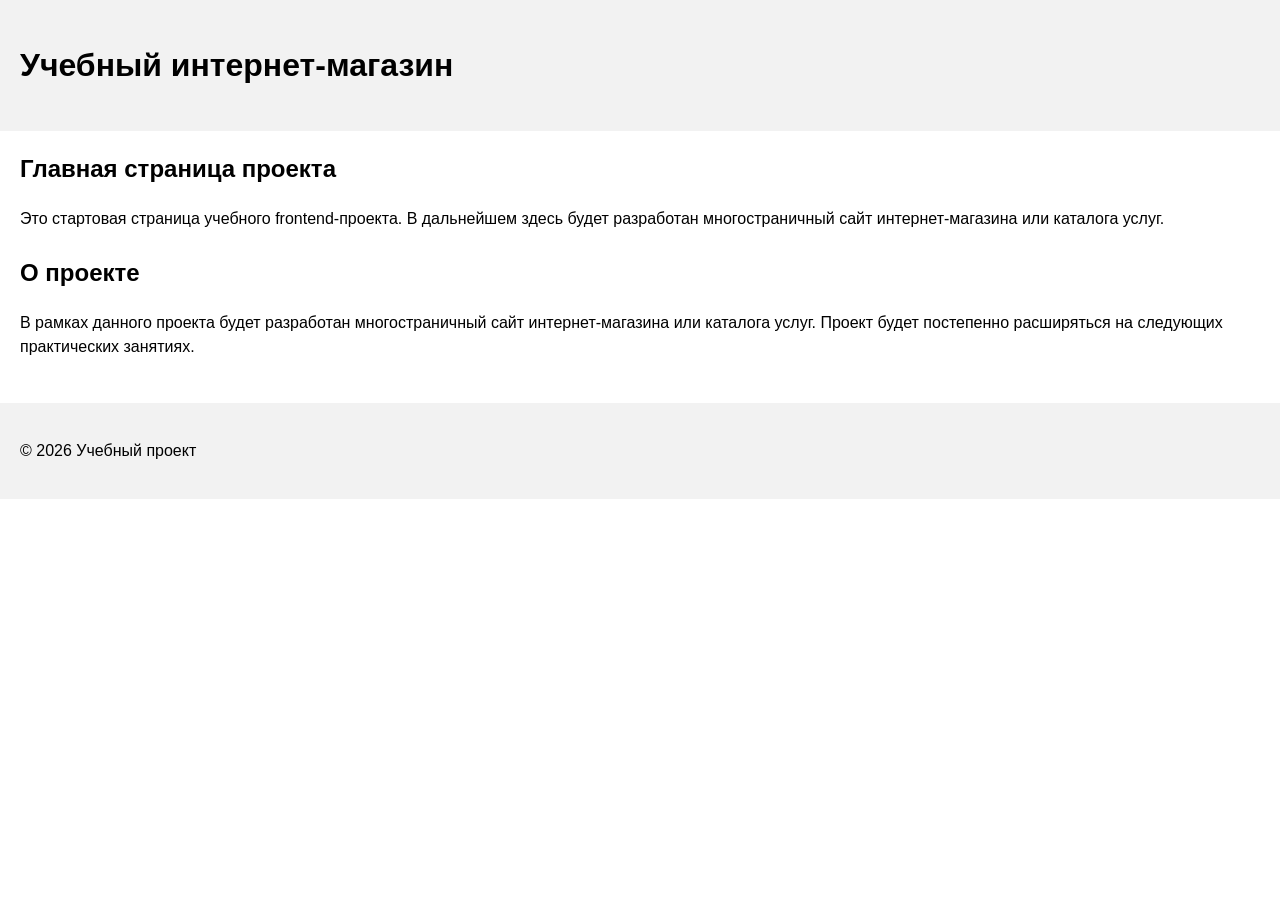
==== index.html @ 5145266f "feat: add project description section" ====
<!DOCTYPE html>
<html lang="ru">
<head>
  <meta charset="UTF-8">
  <meta name="viewport" content="width=device-width, initial-scale=1.0">
  <title>Каталог товаров</title>
  <link rel="stylesheet" href="css/style.css">
</head>
<body>
  <header>
    <h1>Учебный интернет-магазин</h1>
  </header>

  <main>
    <section>
      <h2>Главная страница проекта</h2>
      <p>
        Это стартовая страница учебного frontend-проекта.
        В дальнейшем здесь будет разработан многостраничный сайт
        интернет-магазина или каталога услуг.
      </p>
    </section>
    <section>
        <h2>О проекте</h2>
        <p>
            В рамках данного проекта будет разработан многостраничный сайт
            интернет-магазина или каталога услуг. Проект будет постепенно
            расширяться на следующих практических занятиях.
        </p>
    </section>
  </main>

  <footer>
    <p>&copy; 2026 Учебный проект</p>
  </footer>
</body>
</html>
---- css/style.css ----
body {
  margin: 0;
  font-family: Arial, sans-serif;
  line-height: 1.5;
}

header,
main,
footer {
  padding: 20px;
}

header {
  background-color: #f2f2f2;
}

footer {
  background-color: #f2f2f2;
}

section {
  margin-bottom: 24px;
}

section h2 {
  margin-top: 0;
}
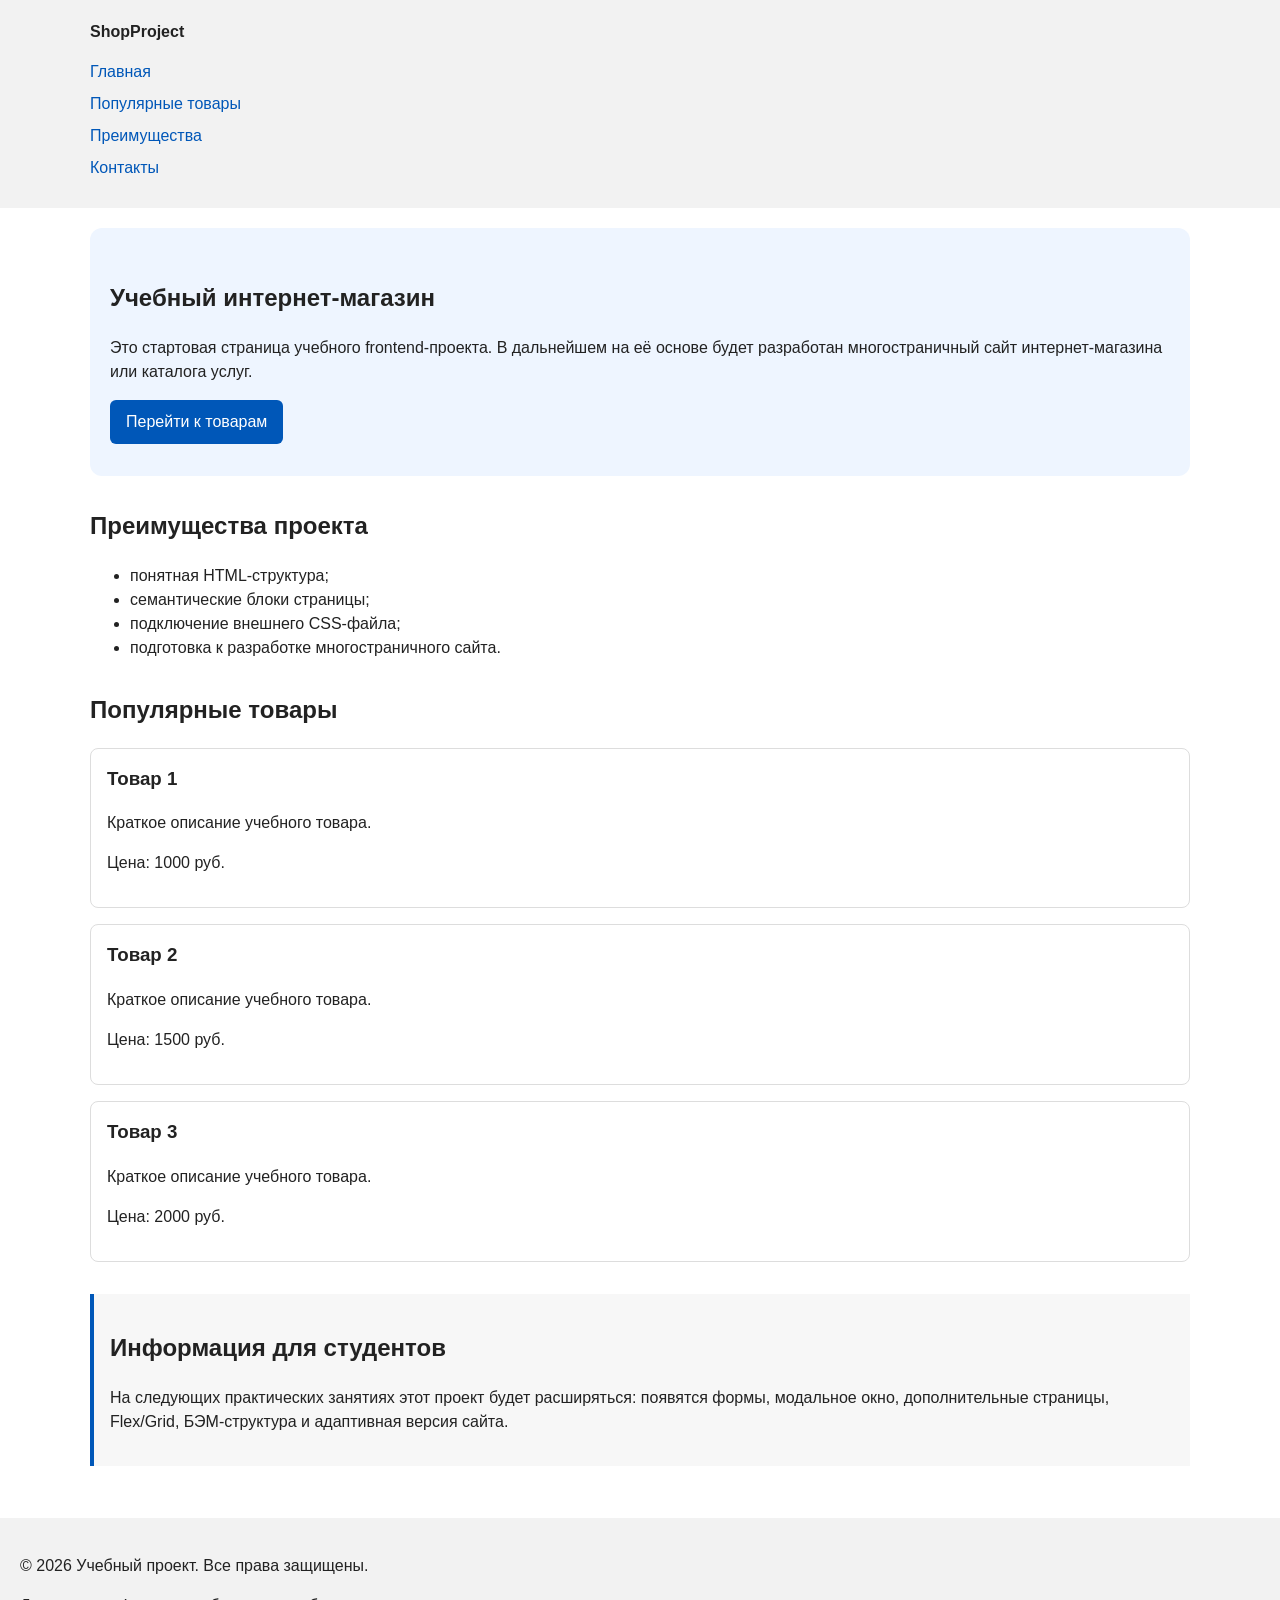
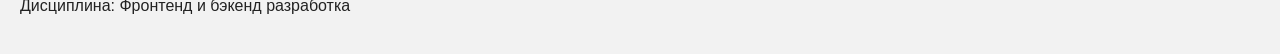
==== commit e91d4df8: "feat: add semantic HTML structure and base CSS styles" ====
--- a/index.html
+++ b/index.html
@@ -3,35 +3,86 @@
 <head>
   <meta charset="UTF-8">
   <meta name="viewport" content="width=device-width, initial-scale=1.0">
-  <title>Каталог товаров</title>
+  <title>Учебный интернет-магазин</title>
   <link rel="stylesheet" href="css/style.css">
 </head>
 <body>
-  <header>
-    <h1>Учебный интернет-магазин</h1>
-  </header>
 
-  <main>
-    <section>
-      <h2>Главная страница проекта</h2>
-      <p>
-        Это стартовая страница учебного frontend-проекта.
-        В дальнейшем здесь будет разработан многостраничный сайт
-        интернет-магазина или каталога услуг.
-      </p>
-    </section>
-    <section>
-        <h2>О проекте</h2>
-        <p>
-            В рамках данного проекта будет разработан многостраничный сайт
-            интернет-магазина или каталога услуг. Проект будет постепенно
-            расширяться на следующих практических занятиях.
-        </p>
-    </section>
-  </main>
+<header>
+  <div class="site-header">
+    <a class="site-logo" href="index.html">ShopProject</a>
 
-  <footer>
-    <p>&copy; 2026 Учебный проект</p>
-  </footer>
+    <nav class="site-nav" aria-label="Основная навигация">
+      <ul class="site-nav__list">
+        <li><a href="index.html">Главная</a></li>
+        <li><a href="#popular">Популярные товары</a></li>
+        <li><a href="#advantages">Преимущества</a></li>
+        <li><a href="#contacts">Контакты</a></li>
+      </ul>
+    </nav>
+  </div>
+</header>
+
+<main>
+
+  <section class="hero">
+  <h1>Учебный интернет-магазин</h1>
+  <p>
+    Это стартовая страница учебного frontend-проекта.
+    В дальнейшем на её основе будет разработан многостраничный сайт
+    интернет-магазина или каталога услуг.
+  </p>
+  <a class="button" href="#popular">Перейти к товарам</a>
+</section>
+
+<section class="section" id="advantages">
+  <h2>Преимущества проекта</h2>
+
+  <ul class="advantages-list">
+    <li>понятная HTML-структура;</li>
+    <li>семантические блоки страницы;</li>
+    <li>подключение внешнего CSS-файла;</li>
+    <li>подготовка к разработке многостраничного сайта.</li>
+  </ul>
+</section>
+
+<section class="section" id="popular">
+  <h2>Популярные товары</h2>
+
+  <article class="product-card">
+    <h3>Товар 1</h3>
+    <p>Краткое описание учебного товара.</p>
+    <p>Цена: 1000 руб.</p>
+  </article>
+
+  <article class="product-card">
+    <h3>Товар 2</h3>
+    <p>Краткое описание учебного товара.</p>
+    <p>Цена: 1500 руб.</p>
+  </article>
+
+  <article class="product-card">
+    <h3>Товар 3</h3>
+    <p>Краткое описание учебного товара.</p>
+    <p>Цена: 2000 руб.</p>
+  </article>
+</section>
+
+<aside class="aside-info">
+  <h2>Информация для студентов</h2>
+  <p>
+    На следующих практических занятиях этот проект будет расширяться:
+    появятся формы, модальное окно, дополнительные страницы, Flex/Grid,
+    БЭМ-структура и адаптивная версия сайта.
+  </p>
+</aside>
+
+</main>
+
+<footer id="contacts">
+  <p>&copy; 2026 Учебный проект. Все права защищены.</p>
+  <p>Дисциплина: Фронтенд и бэкенд разработка</p>
+</footer>
+
 </body>
 </html>
--- a/css/style.css
+++ b/css/style.css
@@ -1,27 +1,170 @@
+/* 
+  Универсальное правило для всех элементов.
+  border-box делает расчёт размеров более понятным:
+  width включает content, padding и border.
+*/
+* {
+  box-sizing: border-box;
+}
+
+/*
+  Убираем стандартный внешний отступ браузера у body.
+  Без этого вокруг страницы может появиться белая рамка.
+*/
 body {
   margin: 0;
   font-family: Arial, sans-serif;
   line-height: 1.5;
+  color: #222222;
+  background-color: #ffffff;
 }
 
+/*
+  Задаём внутренние отступы для основных областей страницы.
+  Это делает содержимое визуально отделённым от краёв окна браузера.
+*/
 header,
 main,
 footer {
   padding: 20px;
 }
 
+/*
+  Оформляем шапку страницы.
+  Пока используется простой светло-серый фон.
+*/
 header {
   background-color: #f2f2f2;
 }
 
+/*
+  Оформляем подвал страницы тем же фоном,
+  чтобы визуально отделить его от основного содержимого.
+*/
 footer {
   background-color: #f2f2f2;
 }
 
-section {
-  margin-bottom: 24px;
+/*
+  Ограничиваем ширину содержимого шапки,
+  чтобы оно не растягивалось слишком сильно на широких экранах.
+*/
+.site-header {
+  max-width: 1100px;
+  margin: 0 auto;
 }
 
-section h2 {
+/*
+  Оформляем текстовый логотип.
+*/
+.site-logo {
+  font-weight: bold;
+  text-decoration: none;
+  color: #222222;
+}
+
+/*
+  Убираем стандартные отступы и маркеры списка навигации.
+*/
+.site-nav__list {
+  padding: 0;
+  margin: 16px 0 0;
+  list-style: none;
+}
+
+/*
+  Добавляем расстояние между пунктами меню.
+*/
+.site-nav__list li {
+  margin-bottom: 8px;
+}
+
+/*
+  Оформляем ссылки меню.
+*/
+.site-nav__list a {
+  color: #0057b8;
+  text-decoration: none;
+}
+
+/*
+  При наведении мыши подчёркиваем ссылку.
+  Подробно состояния интерфейса будут рассмотрены в практической работе 1.7.
+*/
+.site-nav__list a:hover {
+  text-decoration: underline;
+}
+
+/*
+  Hero-блок — первый крупный блок страницы.
+  Он визуально отделяется от остальных разделов фоном и отступами.
+*/
+.hero {
+  max-width: 1100px;
+  margin: 0 auto 32px;
+  padding: 32px 20px;
+  background-color: #eef5ff;
+  border-radius: 12px;
+}
+
+/*
+  Общий класс для разделов страницы.
+*/
+.section {
+  max-width: 1100px;
+  margin: 0 auto 32px;
+}
+
+/*
+  Убираем лишний верхний отступ у заголовков разделов.
+*/
+.section h2 {
   margin-top: 0;
-}+}
+/*
+  Карточка товара — самостоятельный блок.
+  На следующих занятиях карточки будут доработаны и выстроены в сетку.
+*/
+.product-card {
+  margin-bottom: 16px;
+  padding: 16px;
+  border: 1px solid #dddddd;
+  border-radius: 8px;
+  background-color: #ffffff;
+}
+
+/*
+  Убираем лишний верхний отступ у заголовка карточки.
+*/
+.product-card h3 {
+  margin-top: 0;
+}
+/*
+  Пока это обычная ссылка, но визуально она оформляется как кнопка.
+*/
+.button {
+  display: inline-block;
+  padding: 10px 16px;
+  color: #ffffff;
+  background-color: #0057b8;
+  text-decoration: none;
+  border-radius: 6px;
+}
+
+/*
+  Простое состояние наведения для кнопки.
+*/
+.button:hover {
+  background-color: #003f86;
+}
+
+/*
+  Дополнительный информационный блок.
+*/
+.aside-info {
+  max-width: 1100px;
+  margin: 0 auto 32px;
+  padding: 16px;
+  border-left: 4px solid #0057b8;
+  background-color: #f7f7f7;
+}
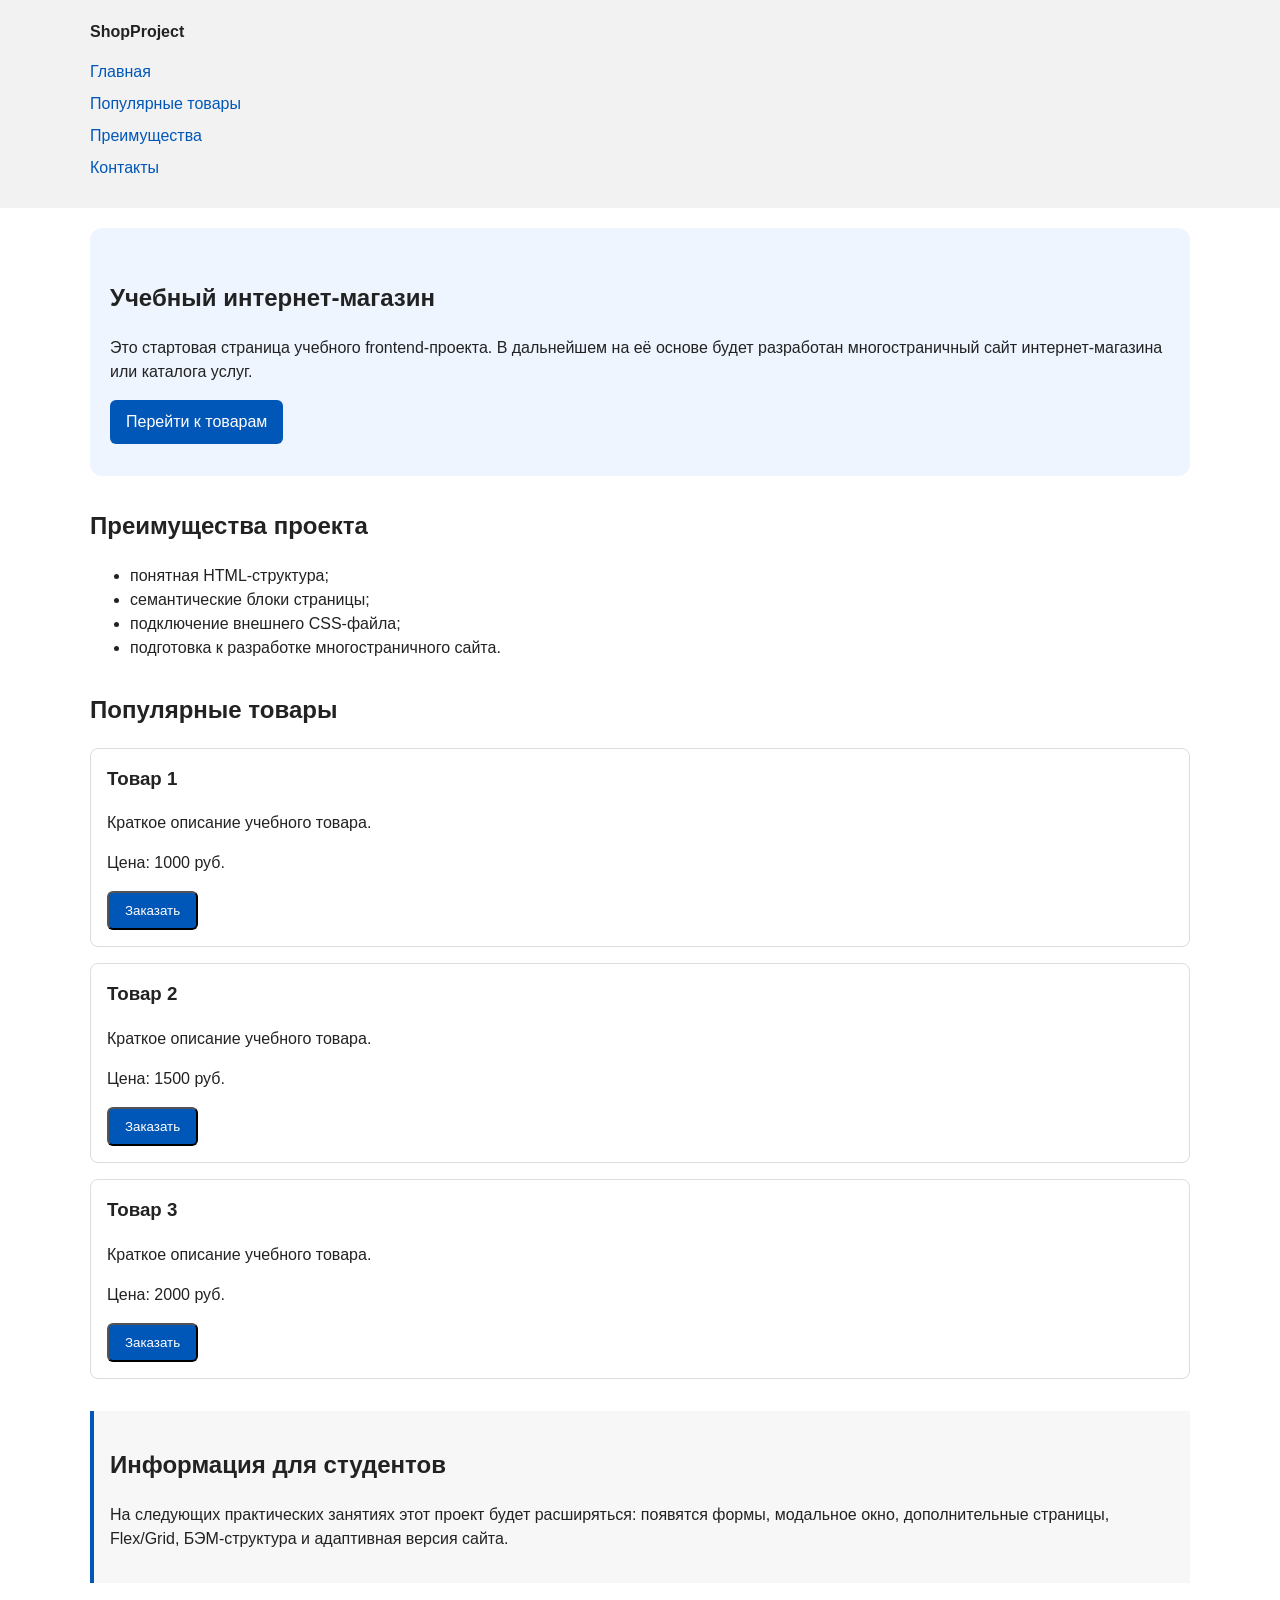
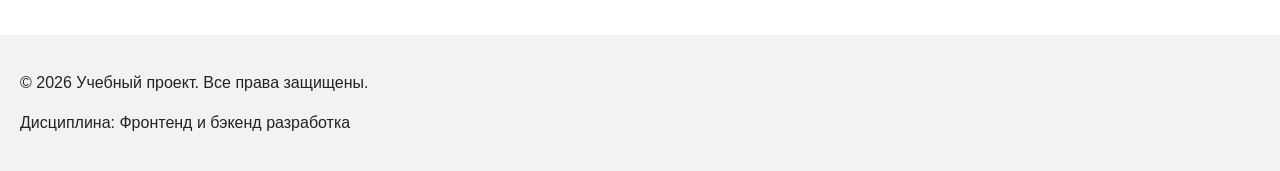
==== commit f6b30985: "feat: add order form modal and validation" ====
--- a/index.html
+++ b/index.html
@@ -5,6 +5,7 @@
   <meta name="viewport" content="width=device-width, initial-scale=1.0">
   <title>Учебный интернет-магазин</title>
   <link rel="stylesheet" href="css/style.css">
+  <script src="js/main.js" defer></script>
 </head>
 <body>
 
@@ -53,18 +54,30 @@
     <h3>Товар 1</h3>
     <p>Краткое описание учебного товара.</p>
     <p>Цена: 1000 руб.</p>
+    <button class="button product-card__button" type="button" data-product="Товар 1">
+      Заказать
+    </button>
+
   </article>
 
   <article class="product-card">
     <h3>Товар 2</h3>
     <p>Краткое описание учебного товара.</p>
     <p>Цена: 1500 руб.</p>
+    <button class="button product-card__button" type="button" data-product="Товар 2">
+      Заказать
+    </button>
+
   </article>
 
   <article class="product-card">
     <h3>Товар 3</h3>
     <p>Краткое описание учебного товара.</p>
     <p>Цена: 2000 руб.</p>
+    <button class="button product-card__button" type="button" data-product="Товар 3">
+        Заказать
+    </button>
+
   </article>
 </section>
 
@@ -84,5 +97,102 @@
   <p>Дисциплина: Фронтенд и бэкенд разработка</p>
 </footer>
 
+<dialog class="order-dialog" id="order-dialog" aria-labelledby="order-dialog-title">
+  <h2 id="order-dialog-title">Оформление заявки</h2>
+
+  <form class="order-form" id="order-form" action="#" method="post" novalidate>
+    <input id="selected-product" name="selected-product" type="hidden">
+
+    <div class="form-field">
+      <label for="order-name">Имя</label>
+      <input
+        id="order-name"
+        name="name"
+        type="text"
+        placeholder="Введите ваше имя"
+        minlength="2"
+        autocomplete="given-name"
+        required
+      >
+    </div>
+
+    <div class="form-field">
+      <label for="order-email">E-mail</label>
+      <input
+        id="order-email"
+        name="email"
+        type="email"
+        placeholder="example@mail.ru"
+        autocomplete="email"
+        required
+      >
+    </div>
+
+    <div class="form-field">
+      <label for="order-phone">Телефон</label>
+      <input
+        id="order-phone"
+        name="phone"
+        type="tel"
+        inputmode="tel"
+        placeholder="+7 (900) 000-00-00"
+        pattern="^\+7 \(\d{3}\) \d{3}-\d{2}-\d{2}$"
+        required
+      >
+      <small>Формат: +7 (900) 000-00-00</small>
+    </div>
+
+    <div class="form-field">
+      <label for="order-date">Дата связи</label>
+      <input
+        id="order-date"
+        name="date"
+        type="date"
+      >
+    </div>
+
+    <div class="form-field">
+      <label for="order-topic">Тема заявки</label>
+      <select id="order-topic" name="topic" required>
+        <option value="">Выберите тему</option>
+        <option value="product">Заказ товара</option>
+        <option value="consultation">Консультация</option>
+        <option value="delivery">Доставка</option>
+      </select>
+    </div>
+
+    <div class="form-field">
+      <label for="order-comment">Комментарий</label>
+      <textarea
+        id="order-comment"
+        name="comment"
+        rows="4"
+        placeholder="Укажите дополнительную информацию"
+      ></textarea>
+    </div>
+
+    <div class="form-field form-field--checkbox">
+      <label>
+        <input
+          id="order-agreement"
+          name="agreement"
+          type="checkbox"
+          required
+        >
+        Я согласен на обработку данных
+      </label>
+    </div>
+
+    <div class="form-actions">
+      <button type="button" id="close-order-dialog">Закрыть</button>
+      <button type="submit">Отправить заявку</button>
+    </div>
+  </form>
+</dialog>
+
+<p class="success-message" id="success-message" hidden>
+  Форма успешно отправлена!
+</p>
+
 </body>
 </html>
--- a/css/style.css
+++ b/css/style.css
@@ -168,3 +168,105 @@
   border-left: 4px solid #0057b8;
   background-color: #f7f7f7;
 }
+
+/*
+  Модальное окно.
+  Элемент dialog сам умеет открываться поверх страницы.
+*/
+.order-dialog {
+  width: min(100% - 32px, 560px);
+  padding: 24px;
+  border: none;
+  border-radius: 12px;
+}
+
+/*
+  Затемнение фона за модальным окном.
+*/
+.order-dialog::backdrop {
+  background-color: rgba(0, 0, 0, 0.5);
+}
+
+/*
+  Поле формы.
+  Каждый блок получает нижний отступ.
+*/
+.form-field {
+  margin-bottom: 16px;
+}
+
+/*
+  Подпись поля.
+*/
+.form-field label {
+  display: block;
+  margin-bottom: 6px;
+}
+
+/*
+  Основные поля формы.
+*/
+.form-field input,
+.form-field select,
+.form-field textarea {
+  width: 100%;
+  padding: 10px 12px;
+  border: 1px solid #cccccc;
+  border-radius: 6px;
+  font: inherit;
+}
+
+/*
+  Checkbox не должен занимать всю ширину.
+*/
+.form-field input[type="checkbox"] {
+  width: auto;
+}
+
+/*
+  Подсказка под полем телефона.
+*/
+.form-field small {
+  display: block;
+  margin-top: 4px;
+  color: #666666;
+}
+
+/*
+  Видимый фокус для клавиатурной навигации.
+*/
+.form-field input:focus-visible,
+.form-field select:focus-visible,
+.form-field textarea:focus-visible,
+.form-actions button:focus-visible {
+  outline: 2px solid #0057b8;
+  outline-offset: 2px;
+}
+
+/*
+  Подсветка ошибочных полей.
+  Атрибут aria-invalid будет добавляться через JavaScript.
+*/
+[aria-invalid="true"] {
+  border-color: #b00020;
+}
+
+/*
+  Кнопки формы.
+*/
+.form-actions {
+  display: flex;
+  gap: 12px;
+  margin-top: 20px;
+}
+
+/*
+  Сообщение об успешной отправке.
+*/
+.success-message {
+  max-width: 1100px;
+  margin: 24px auto;
+  padding: 16px;
+  border-left: 4px solid #168a2f;
+  background-color: #eefaf0;
+}
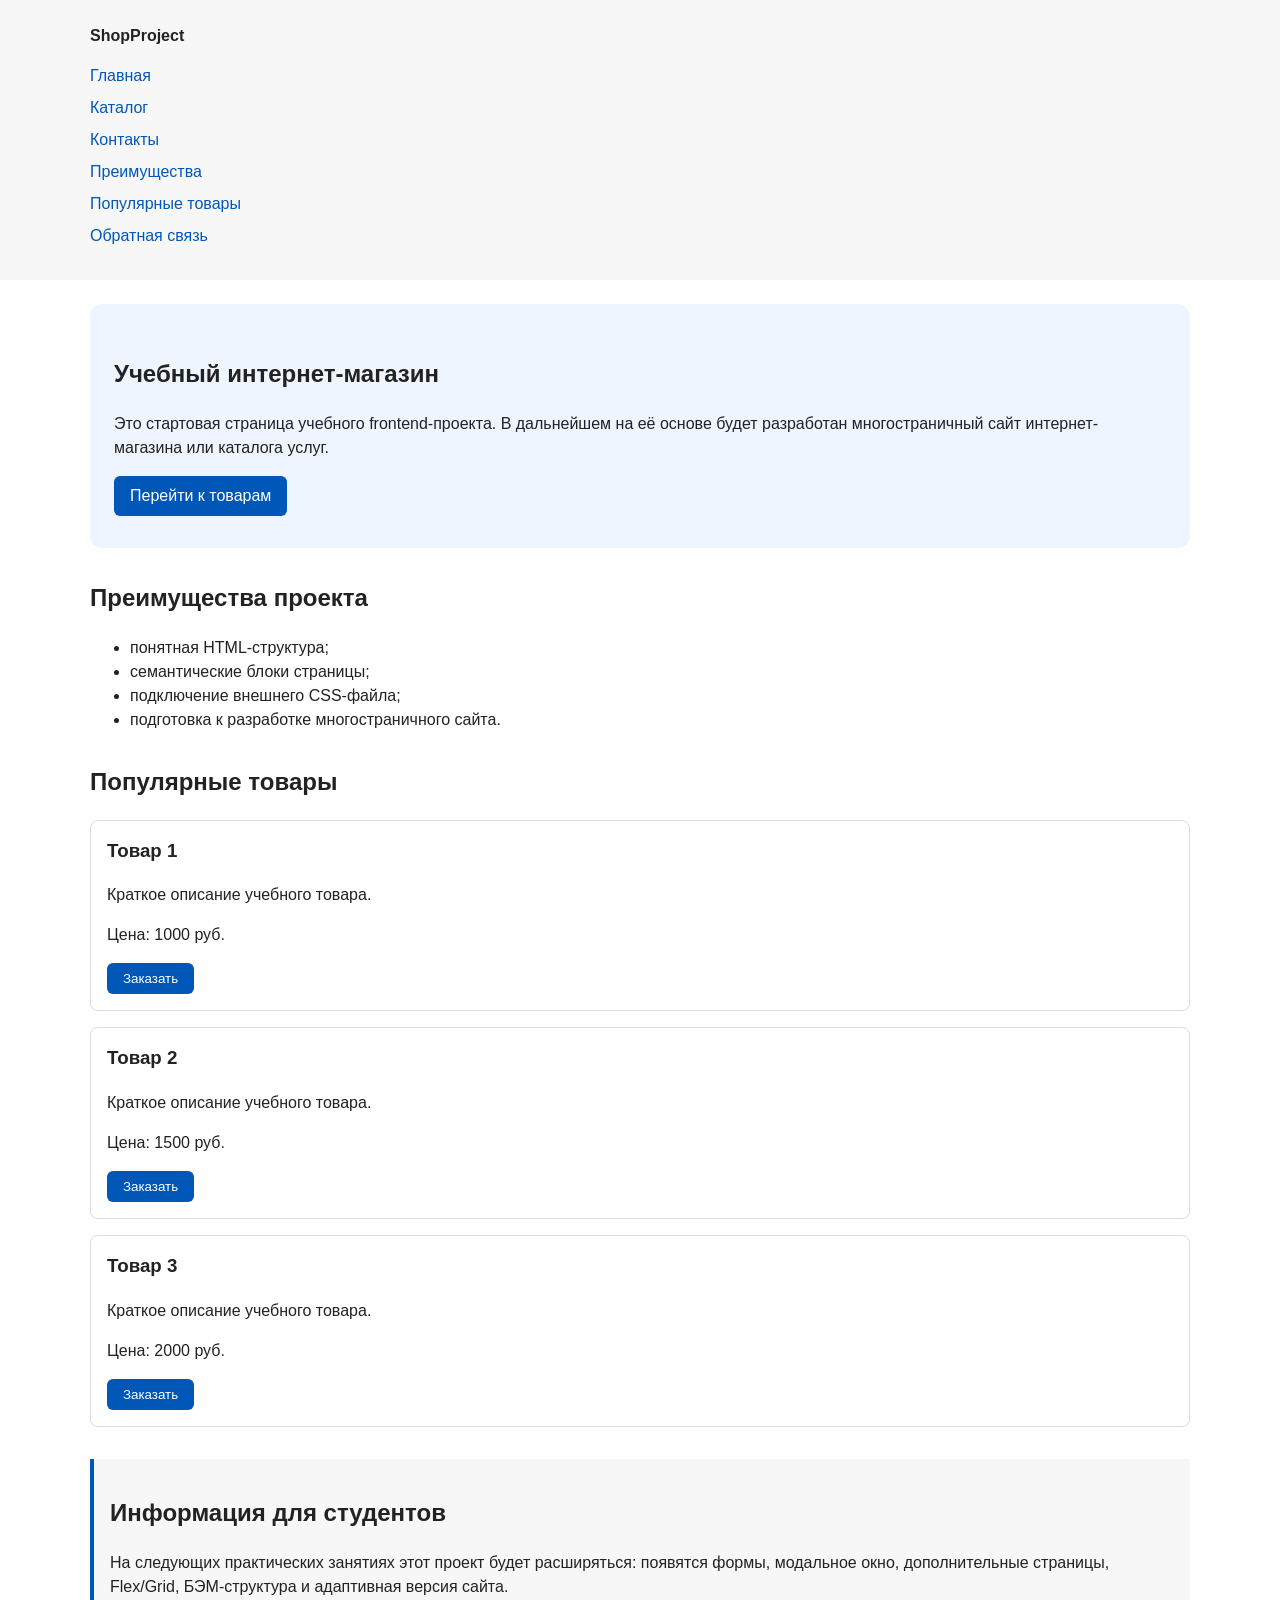
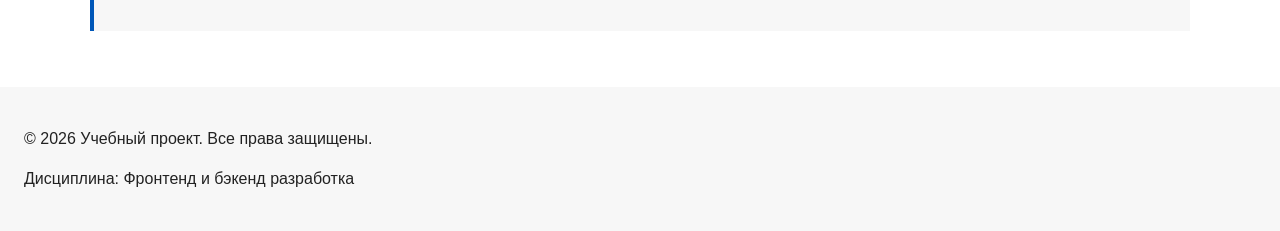
==== commit 7863487e: "feat: add multi-page structure navigation and anchors" ====
--- a/index.html
+++ b/index.html
@@ -16,9 +16,11 @@
     <nav class="site-nav" aria-label="Основная навигация">
       <ul class="site-nav__list">
         <li><a href="index.html">Главная</a></li>
-        <li><a href="#popular">Популярные товары</a></li>
-        <li><a href="#advantages">Преимущества</a></li>
-        <li><a href="#contacts">Контакты</a></li>
+        <li><a href="catalog.html">Каталог</a></li>
+        <li><a href="contacts.html">Контакты</a></li>
+        <li><a href="index.html#advantages">Преимущества</a></li>
+        <li><a href="index.html#popular">Популярные товары</a></li>
+        <li><a href="index.html#contacts">Обратная связь</a></li>
       </ul>
     </nav>
   </div>
--- a/css/style.css
+++ b/css/style.css
@@ -1,272 +1,277 @@
-/* 
-  Универсальное правило для всех элементов.
-  border-box делает расчёт размеров более понятным:
-  width включает content, padding и border.
-*/
+/* ===============================
+   1. Переменные проекта
+   =============================== */
+
+:root {
+  /* Основные цвета проекта */
+  --color-bg: #ffffff;
+  --color-text: #222222;
+  --color-muted: #666666;
+  --color-primary: #0057b8;
+  --color-primary-dark: #003f86;
+  --color-border: #dddddd;
+  --color-surface: #f7f7f7;
+  --color-surface-accent: #eef5ff;
+  --color-danger: #b00020;
+  --color-success: #168a2f;
+  --color-success-bg: #eefaf0;
+  --color-white: #ffffff;
+
+  /* Отступы */
+  --space-xs: 4px;
+  --space-sm: 8px;
+  --space-md: 16px;
+  --space-lg: 24px;
+  --space-xl: 32px;
+
+  /* Скругления */
+  --radius-sm: 6px;
+  --radius-md: 8px;
+  --radius-lg: 12px;
+
+  /* Размеры */
+  --container-width: 1100px;
+}
+
+/* ===============================
+   2. Базовые стили
+   =============================== */
+
 * {
   box-sizing: border-box;
 }
 
-/*
-  Убираем стандартный внешний отступ браузера у body.
-  Без этого вокруг страницы может появиться белая рамка.
-*/
 body {
   margin: 0;
   font-family: Arial, sans-serif;
   line-height: 1.5;
-  color: #222222;
-  background-color: #ffffff;
-}
-
-/*
-  Задаём внутренние отступы для основных областей страницы.
-  Это делает содержимое визуально отделённым от краёв окна браузера.
-*/
+  color: var(--color-text);
+  background-color: var(--color-bg);
+}
+
 header,
 main,
 footer {
-  padding: 20px;
-}
-
-/*
-  Оформляем шапку страницы.
-  Пока используется простой светло-серый фон.
-*/
+  padding: var(--space-lg);
+}
+
 header {
-  background-color: #f2f2f2;
-}
-
-/*
-  Оформляем подвал страницы тем же фоном,
-  чтобы визуально отделить его от основного содержимого.
-*/
+  background-color: var(--color-surface);
+}
+
 footer {
-  background-color: #f2f2f2;
-}
-
-/*
-  Ограничиваем ширину содержимого шапки,
-  чтобы оно не растягивалось слишком сильно на широких экранах.
-*/
+  background-color: var(--color-surface);
+}
+
+/* ===============================
+   3. Общие элементы интерфейса
+   =============================== */
+
+a {
+  color: var(--color-primary);
+}
+
+a:hover {
+  color: var(--color-primary-dark);
+}
+
+a:focus-visible {
+  outline: 2px solid var(--color-primary);
+  outline-offset: 3px;
+}
+
 .site-header {
   max-width: 1100px;
   margin: 0 auto;
 }
 
-/*
-  Оформляем текстовый логотип.
-*/
 .site-logo {
   font-weight: bold;
   text-decoration: none;
   color: #222222;
 }
 
-/*
-  Убираем стандартные отступы и маркеры списка навигации.
-*/
 .site-nav__list {
   padding: 0;
   margin: 16px 0 0;
   list-style: none;
 }
 
-/*
-  Добавляем расстояние между пунктами меню.
-*/
 .site-nav__list li {
   margin-bottom: 8px;
 }
 
-/*
-  Оформляем ссылки меню.
-*/
 .site-nav__list a {
   color: #0057b8;
   text-decoration: none;
 }
 
-/*
-  При наведении мыши подчёркиваем ссылку.
-  Подробно состояния интерфейса будут рассмотрены в практической работе 1.7.
-*/
 .site-nav__list a:hover {
   text-decoration: underline;
 }
 
-/*
-  Hero-блок — первый крупный блок страницы.
-  Он визуально отделяется от остальных разделов фоном и отступами.
-*/
+/* ===============================
+   4. Компоненты страницы
+   =============================== */
+
 .hero {
-  max-width: 1100px;
-  margin: 0 auto 32px;
-  padding: 32px 20px;
-  background-color: #eef5ff;
-  border-radius: 12px;
-}
-
-/*
-  Общий класс для разделов страницы.
-*/
+  max-width: var(--container-width);
+  margin: 0 auto var(--space-xl);
+  padding: var(--space-xl) var(--space-lg);
+  background-color: var(--color-surface-accent);
+  border-radius: var(--radius-lg);
+}
+
 .section {
-  max-width: 1100px;
-  margin: 0 auto 32px;
-}
-
-/*
-  Убираем лишний верхний отступ у заголовков разделов.
-*/
+  max-width: var(--container-width);
+  margin: 0 auto var(--space-xl);
+}
+
 .section h2 {
   margin-top: 0;
 }
-/*
-  Карточка товара — самостоятельный блок.
-  На следующих занятиях карточки будут доработаны и выстроены в сетку.
-*/
+
 .product-card {
-  margin-bottom: 16px;
-  padding: 16px;
-  border: 1px solid #dddddd;
-  border-radius: 8px;
-  background-color: #ffffff;
-}
-
-/*
-  Убираем лишний верхний отступ у заголовка карточки.
-*/
+  margin-bottom: var(--space-md);
+  padding: var(--space-md);
+  border: 1px solid var(--color-border);
+  border-radius: var(--radius-md);
+  background-color: var(--color-bg);
+}
+
+.product-card:hover {
+  border-color: var(--color-primary);
+}
+
 .product-card h3 {
   margin-top: 0;
 }
-/*
-  Пока это обычная ссылка, но визуально она оформляется как кнопка.
-*/
+
 .button {
   display: inline-block;
-  padding: 10px 16px;
+  padding: var(--space-sm) var(--space-md);
+  color: var(--color-white);
+  background-color: var(--color-primary);
+  text-decoration: none;
+  border: none;
+  border-radius: var(--radius-sm);
+  cursor: pointer;
+}
+
+.button:hover {
+  background-color: var(--color-primary-dark);
   color: #ffffff;
-  background-color: #0057b8;
-  text-decoration: none;
-  border-radius: 6px;
-}
-
-/*
-  Простое состояние наведения для кнопки.
-*/
-.button:hover {
-  background-color: #003f86;
-}
-
-/*
-  Дополнительный информационный блок.
-*/
+}
+
+.button:focus-visible {
+  outline: 2px solid var(--color-primary);
+  outline-offset: 3px;
+}
+
+.button:disabled {
+  opacity: 0.6;
+  cursor: not-allowed;
+}
+
 .aside-info {
-  max-width: 1100px;
-  margin: 0 auto 32px;
-  padding: 16px;
-  border-left: 4px solid #0057b8;
-  background-color: #f7f7f7;
-}
-
-/*
-  Модальное окно.
-  Элемент dialog сам умеет открываться поверх страницы.
-*/
+  max-width: var(--container-width);
+  margin: 0 auto var(--space-xl);
+  padding: var(--space-md);
+  border-left: 4px solid var(--color-primary);
+  background-color: var(--color-surface);
+}
+
+/* ===============================
+   5. Форма и модальное окно
+   =============================== */
+
 .order-dialog {
   width: min(100% - 32px, 560px);
-  padding: 24px;
+  padding: var(--space-lg);
   border: none;
-  border-radius: 12px;
-}
-
-/*
-  Затемнение фона за модальным окном.
-*/
+  border-radius: var(--radius-lg);
+}
+
 .order-dialog::backdrop {
   background-color: rgba(0, 0, 0, 0.5);
 }
 
-/*
-  Поле формы.
-  Каждый блок получает нижний отступ.
-*/
 .form-field {
-  margin-bottom: 16px;
-}
-
-/*
-  Подпись поля.
-*/
+  margin-bottom: var(--space-md);
+}
+
 .form-field label {
   display: block;
-  margin-bottom: 6px;
-}
-
-/*
-  Основные поля формы.
-*/
+  margin-bottom: var(--space-xs);
+}
+
 .form-field input,
 .form-field select,
 .form-field textarea {
   width: 100%;
   padding: 10px 12px;
-  border: 1px solid #cccccc;
-  border-radius: 6px;
+  border: 1px solid var(--color-border);
+  border-radius: var(--radius-sm);
   font: inherit;
 }
 
-/*
-  Checkbox не должен занимать всю ширину.
-*/
 .form-field input[type="checkbox"] {
   width: auto;
 }
 
-/*
-  Подсказка под полем телефона.
-*/
 .form-field small {
   display: block;
-  margin-top: 4px;
-  color: #666666;
-}
-
-/*
-  Видимый фокус для клавиатурной навигации.
-*/
+  margin-top: var(--space-xs);
+  color: var(--color-muted);
+}
+
+.form-field input:hover,
+.form-field select:hover,
+.form-field textarea:hover {
+  border-color: var(--color-primary);
+}
+
 .form-field input:focus-visible,
 .form-field select:focus-visible,
 .form-field textarea:focus-visible,
 .form-actions button:focus-visible {
-  outline: 2px solid #0057b8;
-  outline-offset: 2px;
-}
-
-/*
-  Подсветка ошибочных полей.
-  Атрибут aria-invalid будет добавляться через JavaScript.
-*/
+  outline: 2px solid var(--color-primary);
+  outline-offset: 3px;
+}
+
 [aria-invalid="true"] {
-  border-color: #b00020;
-}
-
-/*
-  Кнопки формы.
-*/
-.form-actions {
-  display: flex;
-  gap: 12px;
-  margin-top: 20px;
-}
-
-/*
-  Сообщение об успешной отправке.
-*/
+  border-color: var(--color-danger);
+}
+
 .success-message {
-  max-width: 1100px;
-  margin: 24px auto;
-  padding: 16px;
-  border-left: 4px solid #168a2f;
-  background-color: #eefaf0;
-}
+  max-width: var(--container-width);
+  margin: var(--space-lg) auto;
+  padding: var(--space-md);
+  border-left: 4px solid var(--color-success);
+  background-color: var(--color-success-bg);
+}
+
+.breadcrumbs {
+  max-width: var(--container-width);
+  margin: 0 auto var(--space-md);
+  font-size: 14px;
+  color: var(--color-muted);
+}
+
+.breadcrumbs a {
+  color: var(--color-primary);
+}
+
+.breadcrumbs span::before {
+  content: " / ";
+  color: var(--color-muted);
+}
+
+html {
+  scroll-behavior: smooth;
+}
+
+:target {
+  outline: 2px dashed var(--color-primary);
+  outline-offset: 4px;
+}
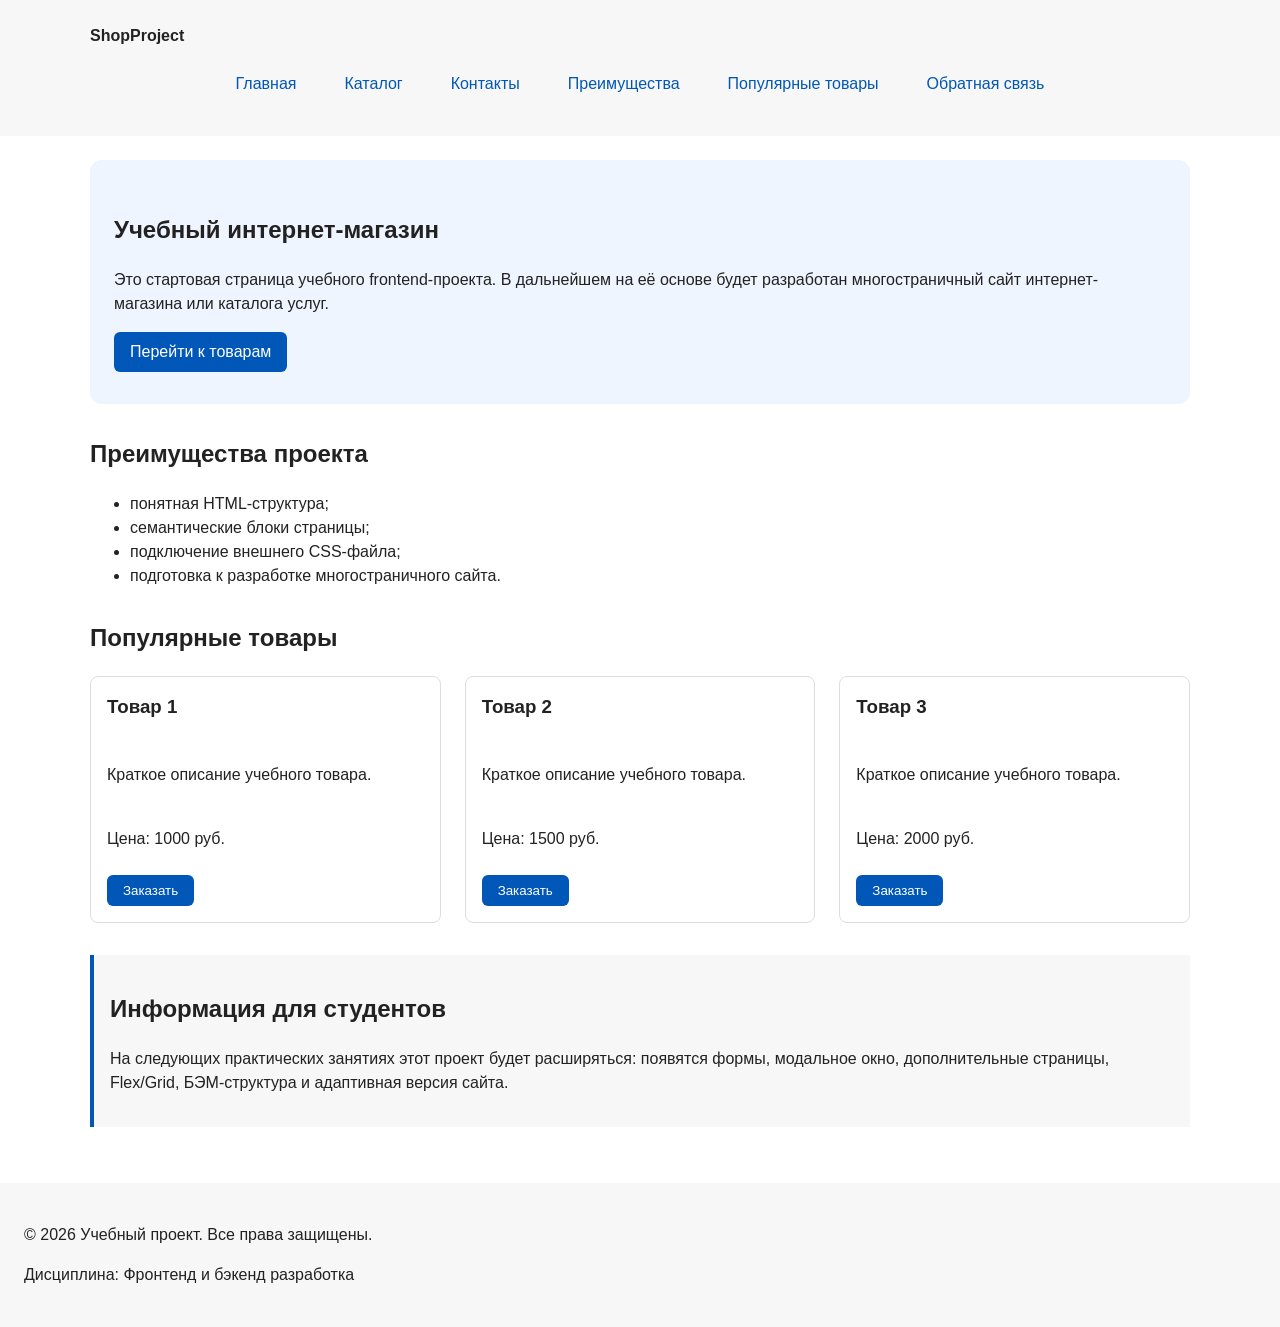
==== commit 77a670ab: "feat: add flex navigation and grid catalog layout" ====
--- a/index.html
+++ b/index.html
@@ -52,35 +52,34 @@
 <section class="section" id="popular">
   <h2>Популярные товары</h2>
 
-  <article class="product-card">
-    <h3>Товар 1</h3>
-    <p>Краткое описание учебного товара.</p>
-    <p>Цена: 1000 руб.</p>
-    <button class="button product-card__button" type="button" data-product="Товар 1">
-      Заказать
-    </button>
+  <div class="products-grid">
+    <article class="product-card">
+      <h3>Товар 1</h3>
+      <p>Краткое описание учебного товара.</p>
+      <p>Цена: 1000 руб.</p>
+      <button class="button product-card__button" type="button" data-product="Товар 1">
+        Заказать
+      </button>
+    </article>
 
-  </article>
+    <article class="product-card">
+      <h3>Товар 2</h3>
+      <p>Краткое описание учебного товара.</p>
+      <p>Цена: 1500 руб.</p>
+      <button class="button product-card__button" type="button" data-product="Товар 2">
+        Заказать
+      </button>
+    </article>
 
-  <article class="product-card">
-    <h3>Товар 2</h3>
-    <p>Краткое описание учебного товара.</p>
-    <p>Цена: 1500 руб.</p>
-    <button class="button product-card__button" type="button" data-product="Товар 2">
-      Заказать
-    </button>
-
-  </article>
-
-  <article class="product-card">
-    <h3>Товар 3</h3>
-    <p>Краткое описание учебного товара.</p>
-    <p>Цена: 2000 руб.</p>
-    <button class="button product-card__button" type="button" data-product="Товар 3">
+    <article class="product-card">
+      <h3>Товар 3</h3>
+      <p>Краткое описание учебного товара.</p>
+      <p>Цена: 2000 руб.</p>
+      <button class="button product-card__button" type="button" data-product="Товар 3">
         Заказать
-    </button>
-
-  </article>
+      </button>
+    </article>
+  </div>
 </section>
 
 <aside class="aside-info">
--- a/css/style.css
+++ b/css/style.css
@@ -92,8 +92,13 @@
 }
 
 .site-nav__list {
+  display: flex;
+  flex-wrap: wrap;
+  justify-content: center;
+  align-items: center;
+  gap: var(--space-md);
   padding: 0;
-  margin: 16px 0 0;
+  margin: var(--space-md) 0 0;
   list-style: none;
 }
 
@@ -102,12 +107,16 @@
 }
 
 .site-nav__list a {
-  color: #0057b8;
+  display: inline-block;
+  padding: var(--space-sm) var(--space-md);
+  color: var(--color-primary);
   text-decoration: none;
+  border-radius: var(--radius-sm);
 }
 
 .site-nav__list a:hover {
-  text-decoration: underline;
+  color: var(--color-white);
+  background-color: var(--color-primary);
 }
 
 /* ===============================
@@ -132,11 +141,19 @@
 }
 
 .product-card {
-  margin-bottom: var(--space-md);
+  display: flex;
+  flex-direction: column;
+  gap: var(--space-sm);
+  margin-bottom: 0;
   padding: var(--space-md);
   border: 1px solid var(--color-border);
   border-radius: var(--radius-md);
   background-color: var(--color-bg);
+}
+
+.product-card .button {
+  margin-top: auto;
+  align-self: flex-start;
 }
 
 .product-card:hover {
@@ -274,4 +291,60 @@
 :target {
   outline: 2px dashed var(--color-primary);
   outline-offset: 4px;
+}
+
+.products-grid {
+  display: grid;
+  grid-template-columns: repeat(3, 1fr);
+  gap: var(--space-lg);
+}
+
+.catalog-layout {
+  max-width: var(--container-width);
+  margin: 0 auto var(--space-xl);
+  display: grid;
+  grid-template-columns: 260px 1fr;
+  grid-template-areas: "filters products";
+  gap: var(--space-lg);
+}
+
+.catalog-filters {
+  grid-area: filters;
+  padding: var(--space-md);
+  border: 1px solid var(--color-border);
+  border-radius: var(--radius-md);
+  background-color: var(--color-surface);
+}
+
+.catalog-products {
+  grid-area: products;
+}
+
+.filters-form {
+  display: grid;
+  gap: var(--space-md);
+}
+
+.filters-form fieldset {
+  margin: 0;
+  padding: var(--space-md);
+  border: 1px solid var(--color-border);
+  border-radius: var(--radius-sm);
+}
+
+.filters-form legend {
+  font-weight: 700;
+}
+
+.filters-form label {
+  display: block;
+  margin-bottom: var(--space-sm);
+}
+
+.filters-form input[type="number"] {
+  width: 100%;
+  padding: 8px 10px;
+  border: 1px solid var(--color-border);
+  border-radius: var(--radius-sm);
+  font: inherit;
 }
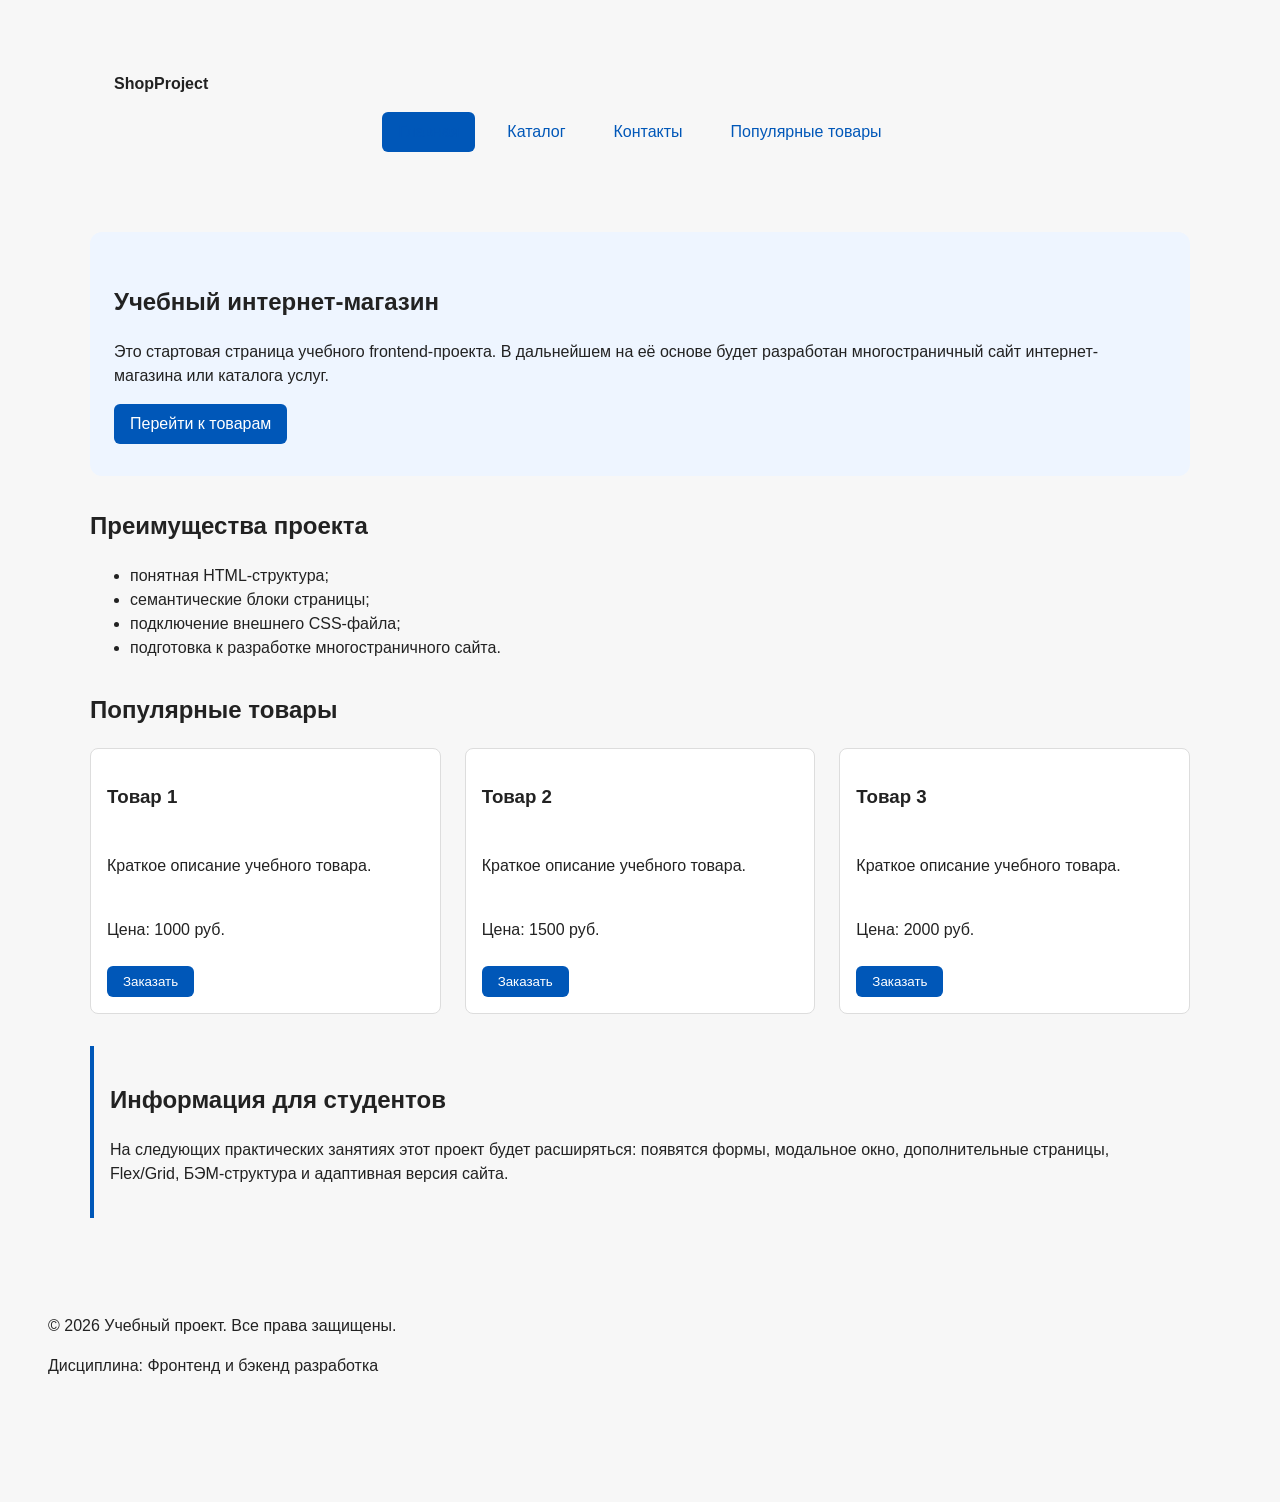
==== commit 3fa096df: "refactor: apply BEM naming to CSS classes" ====
--- a/index.html
+++ b/index.html
@@ -10,23 +10,24 @@
 <body>
 
 <header>
-  <div class="site-header">
-    <a class="site-logo" href="index.html">ShopProject</a>
-
-    <nav class="site-nav" aria-label="Основная навигация">
-      <ul class="site-nav__list">
-        <li><a href="index.html">Главная</a></li>
-        <li><a href="catalog.html">Каталог</a></li>
-        <li><a href="contacts.html">Контакты</a></li>
-        <li><a href="index.html#advantages">Преимущества</a></li>
-        <li><a href="index.html#popular">Популярные товары</a></li>
-        <li><a href="index.html#contacts">Обратная связь</a></li>
-      </ul>
-    </nav>
-  </div>
-</header>
-
-<main>
+  <header class="site-header">
+    <div class="site-header__inner">
+      <a class="site-header__logo" href="index.html">ShopProject</a>
+
+      <nav class="site-nav" aria-label="Основная навигация">
+        <ul class="site-nav__list">
+          <li class="site-nav__item">
+            <a class="site-nav__link site-nav__link--active" href="index.html">Главная</a>
+          </li>
+          <li class="site-nav__item"><a class="site-nav__link" href="catalog.html">Каталог</a></li>
+          <li class="site-nav__item"><a class="site-nav__link" href="contacts.html">Контакты</a></li>
+          <li class="site-nav__item"><a class="site-nav__link" href="index.html#popular">Популярные товары</a></li>
+        </ul>
+      </nav>
+    </div>
+  </header>
+  
+  <main>
 
   <section class="hero">
   <h1>Учебный интернет-магазин</h1>
@@ -195,5 +196,9 @@
   Форма успешно отправлена!
 </p>
 
+<div class="sticky-wrapper">
+  <button class="fixed-btn" id="scroll-to-top" aria-label="Наверх">Наверх</button>
+</div>
+
 </body>
 </html>
--- a/css/style.css
+++ b/css/style.css
@@ -81,14 +81,19 @@
 }
 
 .site-header {
-  max-width: 1100px;
+  background-color: var(--color-surface);
+}
+
+.site-header__inner {
+  max-width: var(--container-width);
   margin: 0 auto;
-}
-
-.site-logo {
-  font-weight: bold;
+  padding: var(--space-lg);
+}
+
+.site-header__logo {
+  font-weight: 700;
+  color: var(--color-text);
   text-decoration: none;
-  color: #222222;
 }
 
 .site-nav__list {
@@ -102,6 +107,46 @@
   list-style: none;
 }
 
+.site-nav__link {
+  display: inline-block;
+  padding: var(--space-sm) var(--space-md);
+  color: var(--color-primary);
+  text-decoration: none;
+  border-radius: var(--radius-sm);
+}
+
+.site-nav__link:hover {
+  color: var(--color-white);
+  background-color: var(--color-primary);
+}
+
+.site-nav__link:focus-visible {
+  outline: 2px solid var(--color-primary);
+  outline-offset: 3px;
+}
+
+.site-nav__link--active {
+  color: var(--color-white);
+  background-color: var(--color-primary);
+}
+
+.site-logo {
+  font-weight: bold;
+  text-decoration: none;
+  color: #222222;
+}
+
+.site-nav__list {
+  display: flex;
+  flex-wrap: wrap;
+  justify-content: center;
+  align-items: center;
+  gap: var(--space-md);
+  padding: 0;
+  margin: var(--space-md) 0 0;
+  list-style: none;
+}
+
 .site-nav__list li {
   margin-bottom: 8px;
 }
@@ -144,24 +189,46 @@
   display: flex;
   flex-direction: column;
   gap: var(--space-sm);
-  margin-bottom: 0;
   padding: var(--space-md);
   border: 1px solid var(--color-border);
   border-radius: var(--radius-md);
   background-color: var(--color-bg);
 }
 
-.product-card .button {
+.product-card:hover {
+  border-color: var(--color-primary);
+}
+
+.product-card--featured {
+  border-color: var(--color-primary);
+}
+
+.product-card--discount {
+  border-color: var(--color-danger);
+}
+
+.product-card__title {
+  margin: 0;
+  color: var(--color-text);
+}
+
+.product-card__description {
+  margin: 0;
+  color: var(--color-muted);
+}
+
+.product-card__price {
+  margin: 0;
+  font-weight: 700;
+}
+
+.product-card--discount .product-card__price {
+  color: var(--color-danger);
+}
+
+.product-card__button {
   margin-top: auto;
   align-self: flex-start;
-}
-
-.product-card:hover {
-  border-color: var(--color-primary);
-}
-
-.product-card h3 {
-  margin-top: 0;
 }
 
 .button {
@@ -275,11 +342,11 @@
   color: var(--color-muted);
 }
 
-.breadcrumbs a {
+.breadcrumbs__link {
   color: var(--color-primary);
 }
 
-.breadcrumbs span::before {
+.breadcrumbs__current::before {
   content: " / ";
   color: var(--color-muted);
 }
@@ -300,12 +367,27 @@
 }
 
 .catalog-layout {
-  max-width: var(--container-width);
-  margin: 0 auto var(--space-xl);
-  display: grid;
-  grid-template-columns: 260px 1fr;
-  grid-template-areas: "filters products";
-  gap: var(--space-lg);
+    display: grid;
+    grid-template-columns: 280px 1fr;
+    gap: var(--space-lg);
+    align-items: start;
+    margin-bottom: var(--space-xl);
+    margin-top: var(--space-md);
+}
+
+.catalog-filter {
+    position: sticky;
+    top: var(--space-md);
+    background-color: var(--color-surface);
+    padding: var(--space-md);
+    border-radius: var(--radius-md);
+    border: 1px solid var(--color-border);
+}
+
+.catalog-grid {
+    display: grid;
+    grid-template-columns: repeat(auto-fill, minmax(250px, 1fr));
+    gap: var(--space-md);
 }
 
 .catalog-filters {
@@ -347,4 +429,33 @@
   border: 1px solid var(--color-border);
   border-radius: var(--radius-sm);
   font: inherit;
+}
+
+.sticky-wrapper {
+  position: relative;
+  /* высота-заглушка, чтобы не «прыгало» содержимое */
+  padding-bottom: 60px;
+}
+
+.fixed-btn {
+  position: fixed;           /* фиксируем относительно окна */
+  bottom: 20px;
+  right: 20px;
+  z-index: 50;
+  padding: 12px 24px;
+  background-color: #007bff;
+  color: white;
+  border: none;
+  border-radius: 6px;
+  cursor: pointer;
+
+  /* скрываем по умолчанию, показываем при скролле через JS */
+  opacity: 0;
+  visibility: hidden;
+  transition: opacity 0.3s ease, visibility 0.3s ease;
+}
+
+.fixed-btn.visible {
+  opacity: 1;
+  visibility: visible;
 }
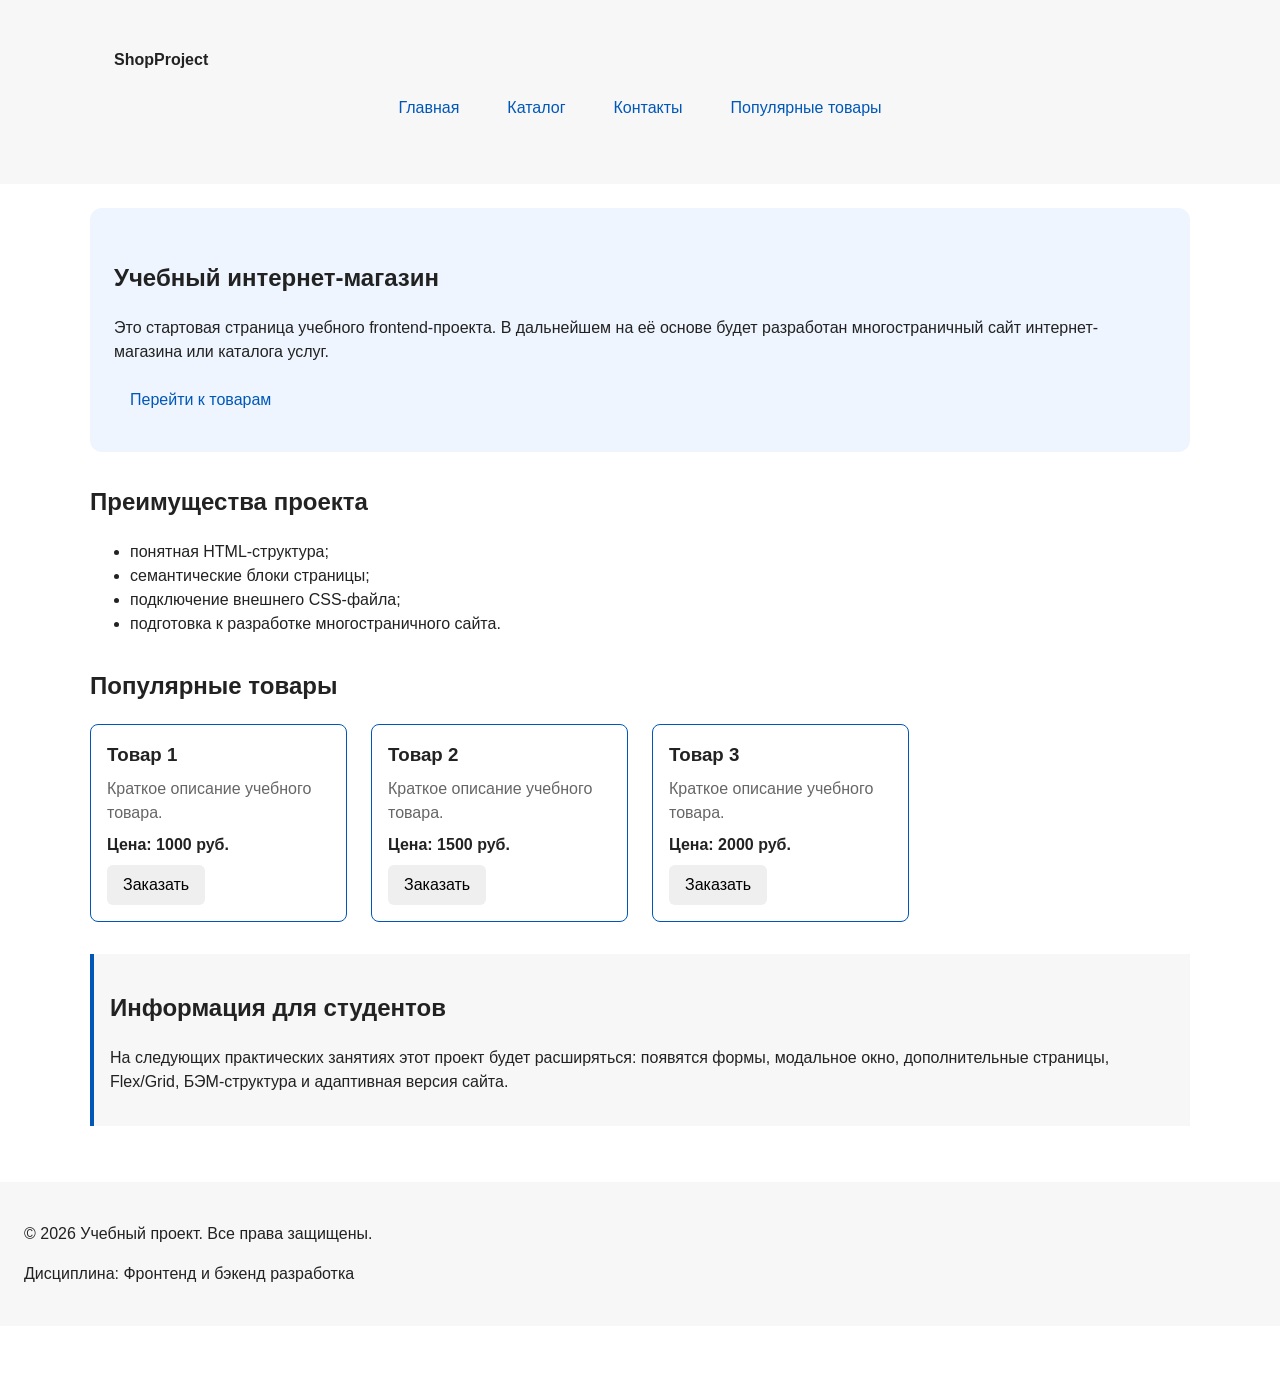
==== commit 1b19f6fe: "refactor: apply BEM naming to CSS classes, added quick move button" ====
--- a/index.html
+++ b/index.html
@@ -6,26 +6,24 @@
   <title>Учебный интернет-магазин</title>
   <link rel="stylesheet" href="css/style.css">
   <script src="js/main.js" defer></script>
+  <script src="js/catalog.js" defer></script>
 </head>
 <body>
 
-<header>
-  <header class="site-header">
-    <div class="site-header__inner">
-      <a class="site-header__logo" href="index.html">ShopProject</a>
-
-      <nav class="site-nav" aria-label="Основная навигация">
-        <ul class="site-nav__list">
-          <li class="site-nav__item">
-            <a class="site-nav__link site-nav__link--active" href="index.html">Главная</a>
-          </li>
-          <li class="site-nav__item"><a class="site-nav__link" href="catalog.html">Каталог</a></li>
-          <li class="site-nav__item"><a class="site-nav__link" href="contacts.html">Контакты</a></li>
-          <li class="site-nav__item"><a class="site-nav__link" href="index.html#popular">Популярные товары</a></li>
-        </ul>
-      </nav>
-    </div>
-  </header>
+<header class="site-header">
+   <div class="site-header__inner">
+    <a class="site-header__logo" href="index.html">ShopProject</a>
+
+    <nav class="site-nav" aria-label="Основная навигация">
+      <ul class="site-nav__list">
+        <li class="site-nav__item"><a class="site-nav__link" href="index.html">Главная</a></li>
+        <li class="site-nav__item"><a class="site-nav__link" href="catalog.html">Каталог</a></li>
+        <li class="site-nav__item"><a class="site-nav__link" href="contacts.html">Контакты</a></li>
+        <li class="site-nav__item"><a class="site-nav__link" href="index.html#popular">Популярные товары</a></li>
+      </ul>
+    </nav>
+  </div>
+</header>
   
   <main>
 
@@ -54,28 +52,30 @@
   <h2>Популярные товары</h2>
 
   <div class="products-grid">
-    <article class="product-card">
-      <h3>Товар 1</h3>
-      <p>Краткое описание учебного товара.</p>
-      <p>Цена: 1000 руб.</p>
+    <article class="product-card product-card--featured">
+      <h3 class="product-card__title">Товар 1</h3>
+      <p class="product-card__description">Краткое описание учебного товара.</p>
+      <p class="product-card__price">Цена: 1000 руб.</p>
       <button class="button product-card__button" type="button" data-product="Товар 1">
         Заказать
       </button>
     </article>
 
-    <article class="product-card">
-      <h3>Товар 2</h3>
-      <p>Краткое описание учебного товара.</p>
-      <p>Цена: 1500 руб.</p>
+
+    <article class="product-card product-card--featured">
+      <h3 class="product-card__title">Товар 2</h3>
+      <p class="product-card__description">Краткое описание учебного товара.</p>
+      <p class="product-card__price">Цена: 1500 руб.</p>
       <button class="button product-card__button" type="button" data-product="Товар 2">
         Заказать
       </button>
     </article>
 
-    <article class="product-card">
-      <h3>Товар 3</h3>
-      <p>Краткое описание учебного товара.</p>
-      <p>Цена: 2000 руб.</p>
+
+    <article class="product-card product-card--featured">
+      <h3 class="product-card__title">Товар 3</h3>
+      <p class="product-card__description">Краткое описание учебного товара.</p>
+      <p class="product-card__price">Цена: 2000 руб.</p>
       <button class="button product-card__button" type="button" data-product="Товар 3">
         Заказать
       </button>
@@ -100,7 +100,7 @@
 </footer>
 
 <dialog class="order-dialog" id="order-dialog" aria-labelledby="order-dialog-title">
-  <h2 id="order-dialog-title">Оформление заявки</h2>
+  <h2 class="order-dialog__title" id="order-dialog-title">Оформление заявки</h2>
 
   <form class="order-form" id="order-form" action="#" method="post" novalidate>
     <input id="selected-product" name="selected-product" type="hidden">
@@ -108,6 +108,7 @@
     <div class="form-field">
       <label for="order-name">Имя</label>
       <input
+        class="order-form_input"
         id="order-name"
         name="name"
         type="text"
@@ -121,6 +122,7 @@
     <div class="form-field">
       <label for="order-email">E-mail</label>
       <input
+        class="order-form_input"
         id="order-email"
         name="email"
         type="email"
@@ -133,6 +135,7 @@
     <div class="form-field">
       <label for="order-phone">Телефон</label>
       <input
+        class="order-form_input"
         id="order-phone"
         name="phone"
         type="tel"
@@ -147,6 +150,7 @@
     <div class="form-field">
       <label for="order-date">Дата связи</label>
       <input
+        class="order-form_input"
         id="order-date"
         name="date"
         type="date"
@@ -185,9 +189,13 @@
       </label>
     </div>
 
-    <div class="form-actions">
-      <button type="button" id="close-order-dialog">Закрыть</button>
-      <button type="submit">Отправить заявку</button>
+    <div class="order-form-actions">
+      <button class="button button--primary" type="submit">
+        Отправить заявку
+      </button>
+      <button class="button button--secondary" type="button">
+        Закрыть
+      </button>
     </div>
   </form>
 </dialog>
--- a/css/style.css
+++ b/css/style.css
@@ -81,6 +81,10 @@
 }
 
 .site-header {
+  position: sticky;   
+  top: 0;
+  z-index: 100;       
+  width: 100%;
   background-color: var(--color-surface);
 }
 
@@ -126,7 +130,7 @@
 }
 
 .site-nav__link--active {
-  color: var(--color-white);
+  color: var(--color-bg);
   background-color: var(--color-primary);
 }
 
@@ -185,14 +189,28 @@
   margin-top: 0;
 }
 
+/* ===============================
+   4. Компоненты страницы 
+   =============================== */
+
+.products-grid {
+  display: grid;
+  grid-template-columns: repeat(auto-fill, minmax(250px, 1fr));
+  gap: var(--space-lg);
+  justify-items: center;
+}
+
 .product-card {
   display: flex;
   flex-direction: column;
   gap: var(--space-sm);
+  width: 100%;
+  max-width: 350px;
   padding: var(--space-md);
   border: 1px solid var(--color-border);
   border-radius: var(--radius-md);
   background-color: var(--color-bg);
+  box-sizing: border-box;
 }
 
 .product-card:hover {
@@ -234,17 +252,31 @@
 .button {
   display: inline-block;
   padding: var(--space-sm) var(--space-md);
+  border: none;
+  border-radius: var(--radius-sm);
+  font: inherit;
+  text-decoration: none;
+  cursor: pointer;
+}
+
+.button--primary {
   color: var(--color-white);
   background-color: var(--color-primary);
-  text-decoration: none;
-  border: none;
-  border-radius: var(--radius-sm);
-  cursor: pointer;
-}
-
-.button:hover {
+}
+
+.button--primary:hover {
   background-color: var(--color-primary-dark);
-  color: #ffffff;
+}
+
+.button--secondary {
+  color: var(--color-primary);
+  background-color: transparent;
+  border: 1px solid var(--color-primary);
+}
+
+.button--secondary:hover {
+  color: var(--color-white);
+  background-color: var(--color-primary);
 }
 
 .button:focus-visible {
@@ -252,7 +284,8 @@
   outline-offset: 3px;
 }
 
-.button:disabled {
+.button:disabled,
+.button--disabled {
   opacity: 0.6;
   cursor: not-allowed;
 }
@@ -268,6 +301,44 @@
 /* ===============================
    5. Форма и модальное окно
    =============================== */
+
+.order-form__field {
+  margin-bottom: var(--space-md);
+}
+
+.order-form__label {
+  display: block;
+  margin-bottom: var(--space-xs);
+}
+
+.order-form__input,
+.order-form__select,
+.order-form__textarea {
+  width: 100%;
+  padding: 10px 12px;
+  border: 1px solid var(--color-border);
+  border-radius: var(--radius-sm);
+  font: inherit;
+}
+
+.order-form__input:hover,
+.order-form__select:hover,
+.order-form__textarea:hover {
+  border-color: var(--color-primary);
+}
+
+.order-form__input:focus-visible,
+.order-form__select:focus-visible,
+.order-form__textarea:focus-visible {
+  outline: 2px solid var(--color-primary);
+  outline-offset: 3px;
+}
+
+.order-form__actions {
+  display: flex;
+  gap: var(--space-md);
+  margin-top: var(--space-lg);
+}
 
 .order-dialog {
   width: min(100% - 32px, 560px);
@@ -280,47 +351,8 @@
   background-color: rgba(0, 0, 0, 0.5);
 }
 
-.form-field {
-  margin-bottom: var(--space-md);
-}
-
-.form-field label {
-  display: block;
-  margin-bottom: var(--space-xs);
-}
-
-.form-field input,
-.form-field select,
-.form-field textarea {
-  width: 100%;
-  padding: 10px 12px;
-  border: 1px solid var(--color-border);
-  border-radius: var(--radius-sm);
-  font: inherit;
-}
-
-.form-field input[type="checkbox"] {
-  width: auto;
-}
-
-.form-field small {
-  display: block;
-  margin-top: var(--space-xs);
-  color: var(--color-muted);
-}
-
-.form-field input:hover,
-.form-field select:hover,
-.form-field textarea:hover {
-  border-color: var(--color-primary);
-}
-
-.form-field input:focus-visible,
-.form-field select:focus-visible,
-.form-field textarea:focus-visible,
-.form-actions button:focus-visible {
-  outline: 2px solid var(--color-primary);
-  outline-offset: 3px;
+.order-dialog__title {
+  margin-top: 0;
 }
 
 [aria-invalid="true"] {
@@ -360,28 +392,26 @@
   outline-offset: 4px;
 }
 
-.products-grid {
+.catalog-layout {
   display: grid;
-  grid-template-columns: repeat(3, 1fr);
+  grid-template-columns: 280px 1fr;
   gap: var(--space-lg);
-}
-
-.catalog-layout {
-    display: grid;
-    grid-template-columns: 280px 1fr;
-    gap: var(--space-lg);
-    align-items: start;
-    margin-bottom: var(--space-xl);
-    margin-top: var(--space-md);
-}
-
-.catalog-filter {
-    position: sticky;
-    top: var(--space-md);
-    background-color: var(--color-surface);
-    padding: var(--space-md);
-    border-radius: var(--radius-md);
-    border: 1px solid var(--color-border);
+  align-items: start;
+  max-width: var(--container-width);
+  margin: 0 auto var(--space-xl);
+}
+
+.catalog-filters {
+  position: sticky;
+  top: var(--space-md);
+  padding: var(--space-md);
+  border: 1px solid var(--color-border);
+  border-radius: var(--radius-md);
+  background-color: var(--color-surface);
+}
+
+.catalog-products {
+  width: 100%;
 }
 
 .catalog-grid {
@@ -396,10 +426,6 @@
   border: 1px solid var(--color-border);
   border-radius: var(--radius-md);
   background-color: var(--color-surface);
-}
-
-.catalog-products {
-  grid-area: products;
 }
 
 .filters-form {
